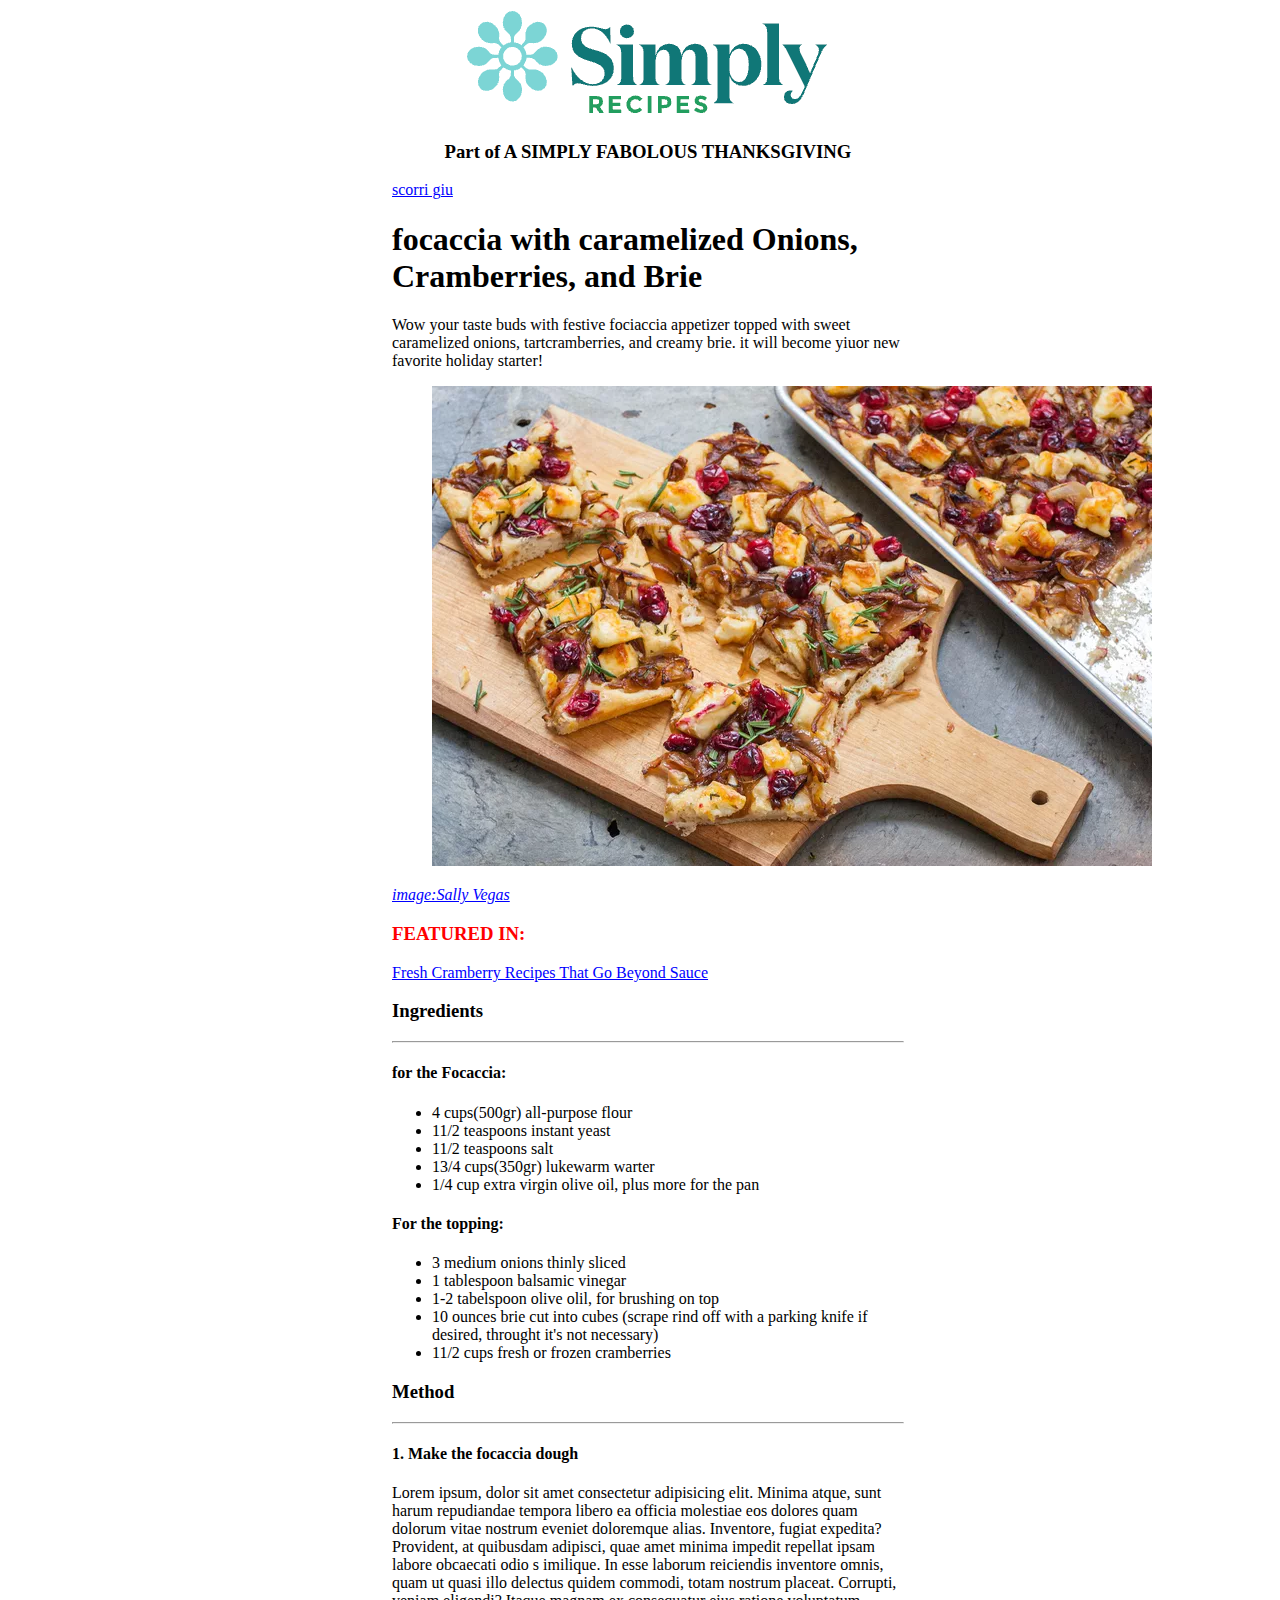
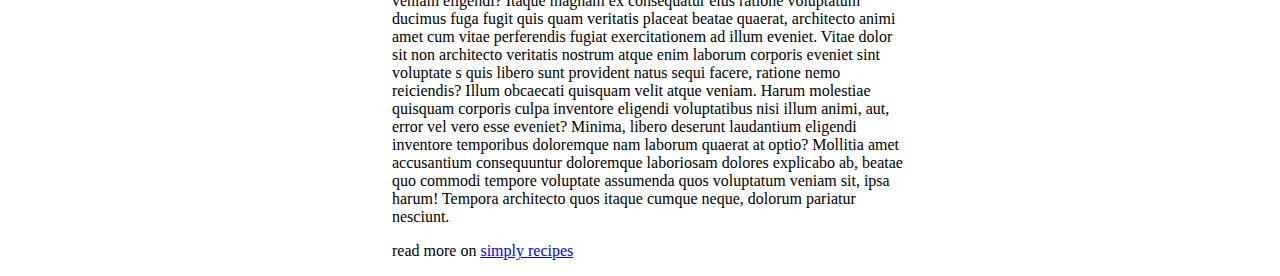
==== m1/s1/g3/index.html @ bf5831b4 "esercizio 3" ====
<!DOCTYPE html>
<html lang="en">
<head>
    <meta charset="UTF-8">
    <meta name="description" content="replica pagina web">
    <meta name="keywords" content="HTML, CSS, JavaScript">
    <meta name="author" content="Hassan Sahraoui">
    <meta name="viewport" content="width=device-width, initial-scale=1.0">
    <title>replica-pagina-web</title>
    <link rel="stylesheet" href="css/style.css">
</head>
<body>

    <header>
        
         <div id="logo">
            <img src="assets/logo.png" alt="logo-pagina">
         </div>
        
        
        <blockquote>
            <p>
             <h3> Part of A SIMPLY FABOLOUS THANKSGIVING</h3>
            </p>
        </blockquote>
    </header>

  
    <div id="main">

        <a href="##footer">scorri giu</a>

        <main>

       
            <h1>focaccia with caramelized Onions, Cramberries, and Brie</h1>
            <p> 
            Wow your taste buds with festive fociaccia appetizer topped with sweet caramelized onions, 
            tartcramberries, and creamy brie. it will become yiuor new favorite holiday starter!    
            </p>
            

            <section>
                <figure>

                    <img src="assets/focaccia.png" alt="">
                </figure>
                <cite><a href="#">image:Sally Vegas</a></cite>


            </section>

            <div class="link">
                <h3>FEATURED IN:</h3>
                <a href="#">Fresh Cramberry Recipes That Go Beyond Sauce</a>
            </div>


            <section class="section2">

                <div class="ingredienti">

                    <h3>Ingredients</h3>
                    
                </div> 

                <hr>
                

                    <h4>for the Focaccia:</h4>

                    <ul>
                        <li>4 cups(500gr) all-purpose flour</li>
                        <li>11/2 teaspoons instant yeast </li>
                        <li>11/2 teaspoons salt </li>
                        <li>13/4 cups(350gr) lukewarm warter</li>
                        <li>1/4 cup extra virgin olive oil, plus more for the pan</li>
                    </ul>


                    
                    <h4>For the topping:</h4>

                    <ul>
                        <li>3 medium onions thinly sliced</li>
                        <li>1 tablespoon balsamic vinegar</li>
                        <li>1-2 tabelspoon olive olil, for brushing on top</li>  
                        <li>10 ounces brie cut into cubes (scrape rind off with a parking knife if desired, throught it's not necessary)</li> 
                        <li>11/2 cups fresh or frozen cramberries</li>
                    </ul>
                            

                 
                

            </section>



        </main>


   

        <aside>

            <div>
                <h3>Method</h3>
            </div>

            <hr>

          
            <h4>1. Make the focaccia dough</h4>

            <p>
               Lorem ipsum, dolor sit amet consectetur adipisicing elit. Minima atque, sunt harum repudiandae 
               tempora libero ea officia molestiae eos dolores quam dolorum vitae nostrum eveniet doloremque alias. Inventore, fugiat expedita?
               Provident, at quibusdam adipisci, quae amet minima impedit repellat ipsam labore obcaecati odio s
               imilique. In esse laborum reiciendis inventore omnis, quam ut quasi illo delectus quidem commodi, 
               totam nostrum placeat.
               Corrupti, veniam eligendi? Itaque magnam ex consequatur eius ratione voluptatum ducimus fuga fugit
                quis quam veritatis placeat beatae quaerat, architecto animi amet cum vitae perferendis fugiat exercitationem ad illum eveniet.
               Vitae dolor sit non architecto veritatis nostrum atque enim laborum corporis eveniet sint voluptate
               s quis libero sunt provident natus sequi facere, ratione nemo reiciendis? Illum obcaecati quisquam velit atque veniam.
               Harum molestiae quisquam corporis culpa inventore eligendi voluptatibus nisi illum animi, aut, error 
               vel vero esse eveniet? Minima, libero deserunt laudantium eligendi inventore temporibus doloremque nam laborum quaerat at optio?
               Mollitia amet accusantium consequuntur doloremque laboriosam dolores explicabo ab, beatae quo commodi
                tempore voluptate assumenda quos voluptatum veniam sit, ipsa harum! Tempora architecto quos itaque cumque neque, dolorum pariatur nesciunt.
            </p>
                
      


        </aside>


        <footer id="#footer">

            <p>read more on <a href="#">simply recipes</a></p>
        </footer>

    </div>
    
</body>
</html>
---- m1/s1/g3/css/style.css ----
header{
    text-align: center;
}

#main{
    margin-left: 30%;
    margin-right: 30%;
    
}

figure{
    text-align: center;
    

}


.link h3{
   
   color: red;
}


a{
    color: blue;
}

body{
    width: 100%;
}
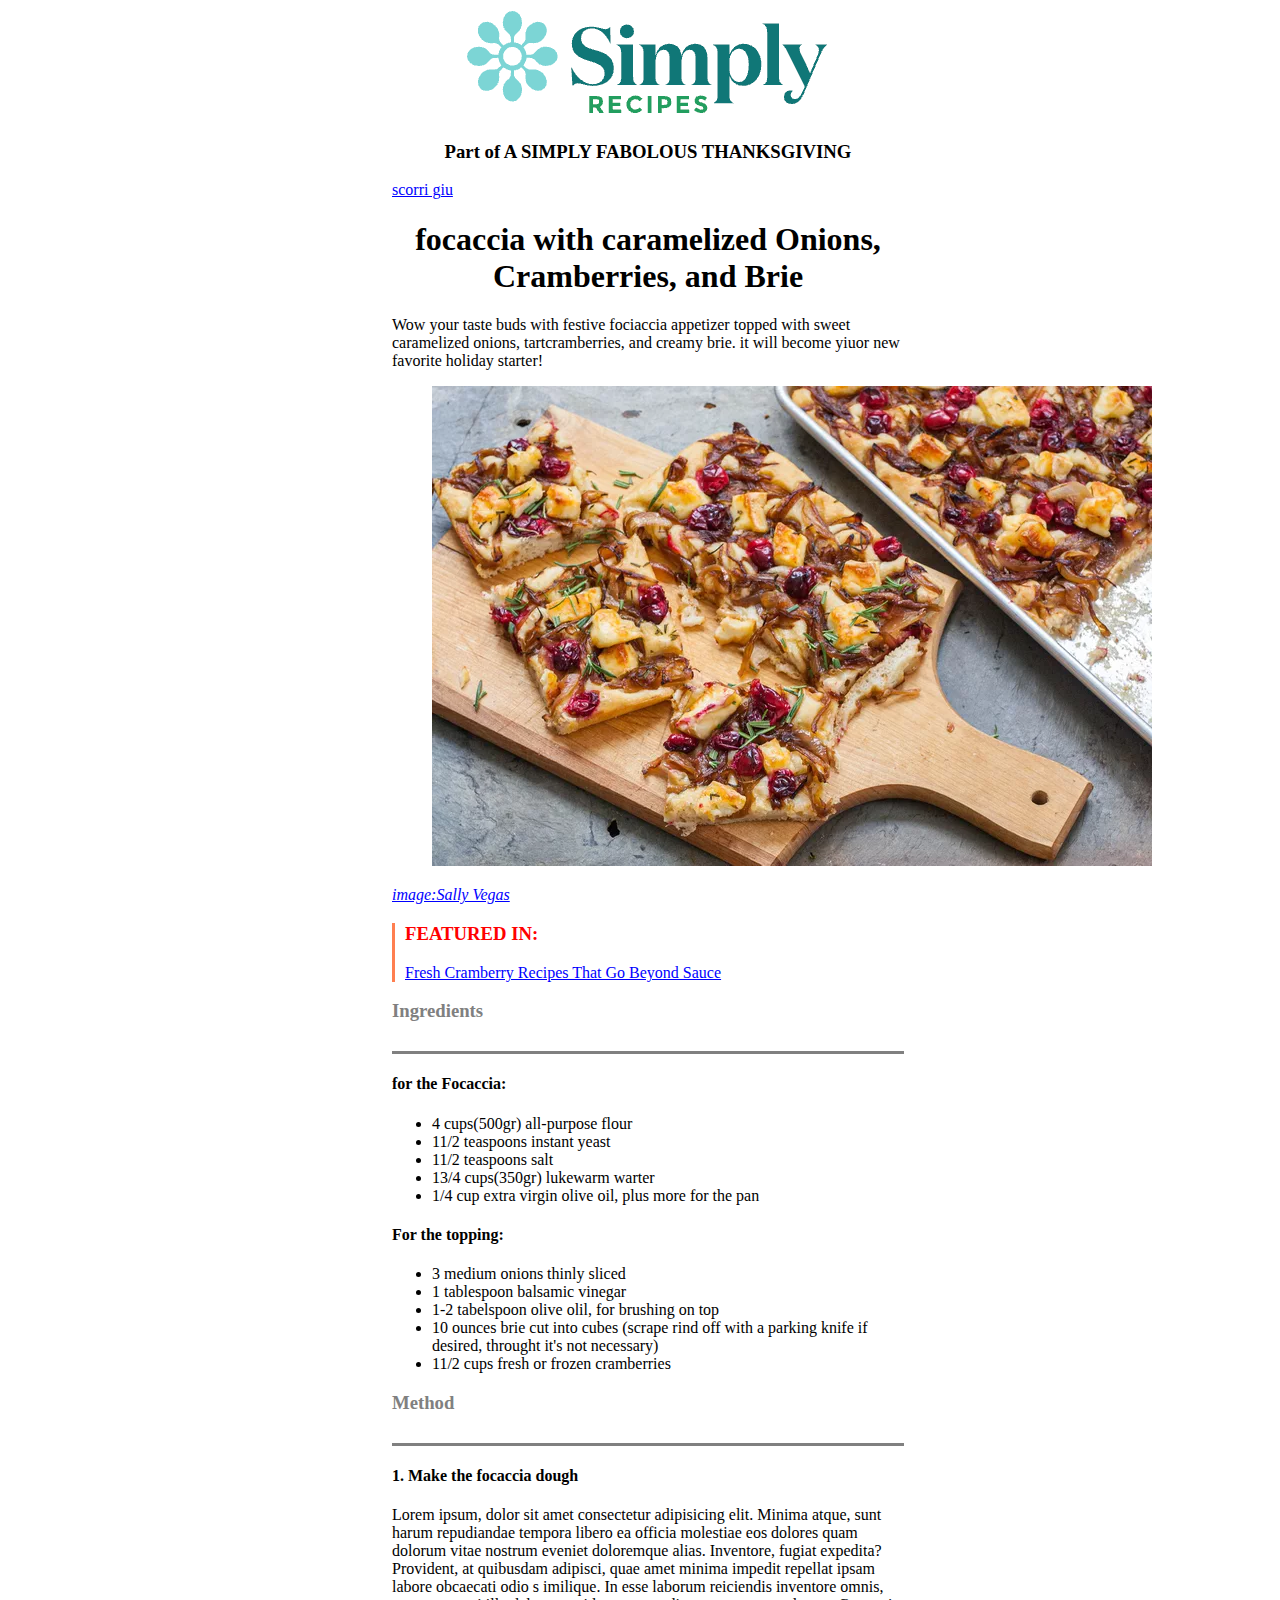
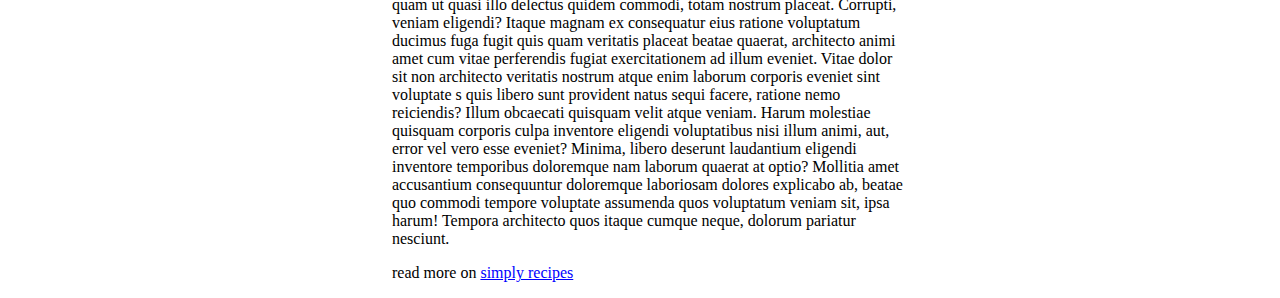
==== commit 1de5a161: "miglioramenti" ====
--- a/m1/s1/g3/index.html
+++ b/m1/s1/g3/index.html
@@ -64,7 +64,7 @@
                     
                 </div> 
 
-                <hr>
+                
                 
 
                     <h4>for the Focaccia:</h4>
@@ -104,11 +104,11 @@
 
         <aside>
 
-            <div>
+            <div class="metodo">
                 <h3>Method</h3>
             </div>
 
-            <hr>
+            
 
           
             <h4>1. Make the focaccia dough</h4>
--- a/m1/s1/g3/css/style.css
+++ b/m1/s1/g3/css/style.css
@@ -1,4 +1,8 @@
 header{
+    text-align: center;
+}
+
+h1{
     text-align: center;
 }
 
@@ -16,8 +20,16 @@
 
 
 .link h3{
+   border-left-width: 5px;
+   color: red;
    
-   color: red;
+}
+
+.link{
+    border-left: solid;
+    color: coral;
+    padding-left: 10px
+    ;
 }
 
 
@@ -25,7 +37,20 @@
     color: blue;
 }
 
+.ingredienti{
+    border-bottom: solid;
+    color: grey;
+    padding-bottom: 10px;
+}
+
 body{
     width: 100%;
 }
 
+.metodo{
+    border-bottom: solid;
+    color: grey;
+    padding-bottom: 10px;
+}
+
+
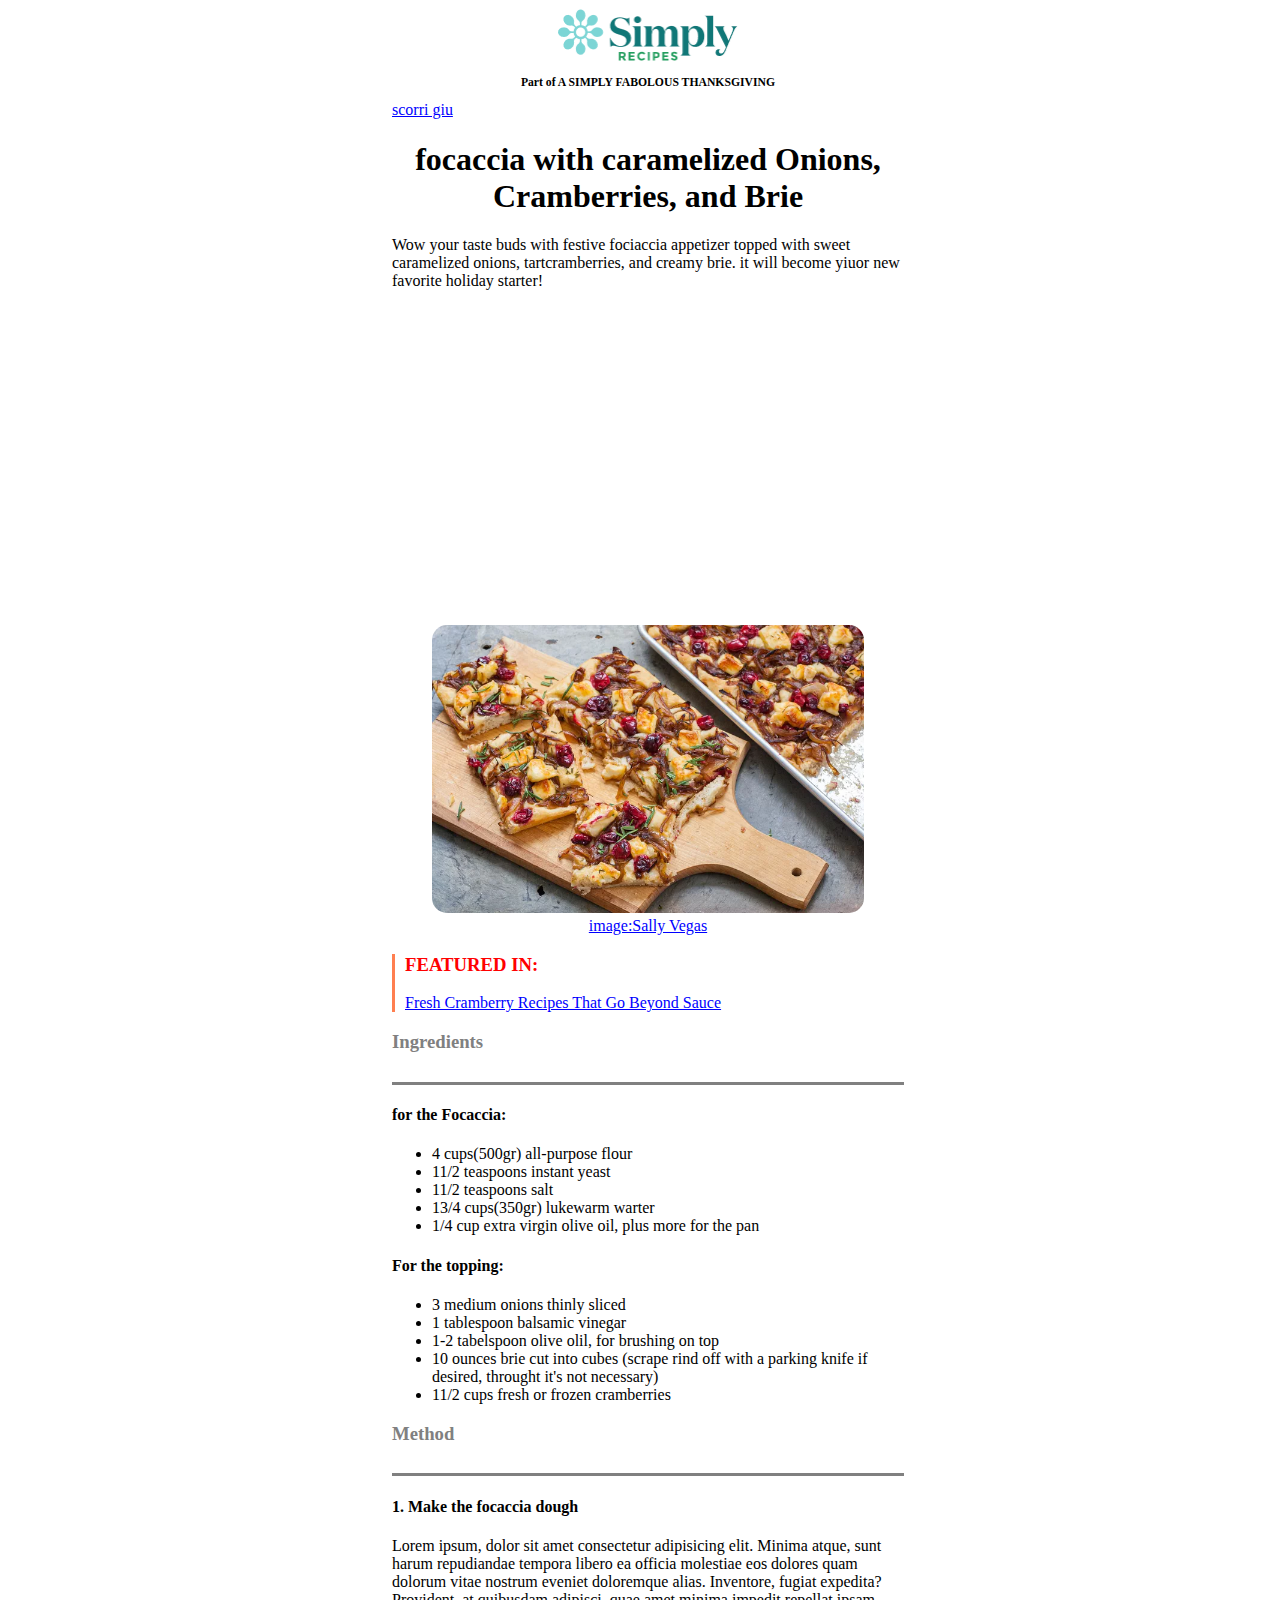
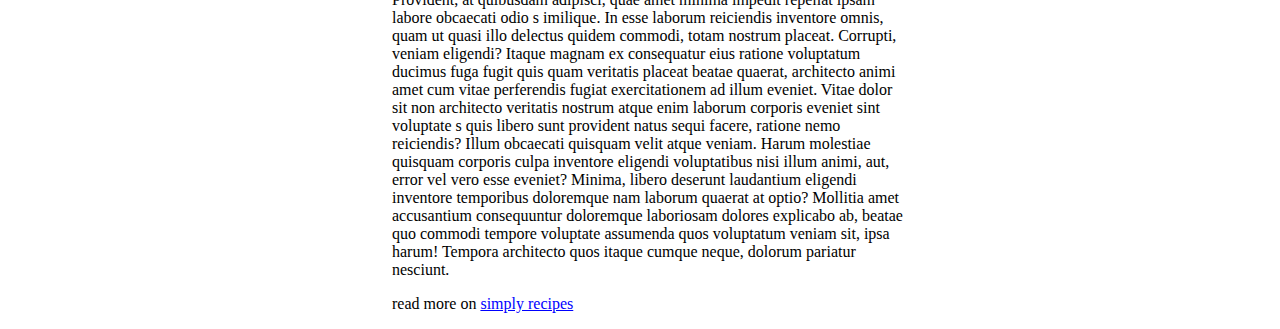
==== commit 21a5cad2: "utime modifiche" ====
--- a/m1/s1/g3/index.html
+++ b/m1/s1/g3/index.html
@@ -42,10 +42,12 @@
 
             <section>
                 <figure>
+                    <iframe width="560" height="315" src="https://www.youtube.com/embed/uh4s4ZX_90I" title="YouTube video player" frameborder="0" allow="accelerometer; autoplay; clipboard-write; encrypted-media; gyroscope; picture-in-picture; web-share" allowfullscreen></iframe>
 
-                    <img src="assets/focaccia.png" alt="">
+                    <img  src="assets/focaccia.png" alt="">
+                    <figcaption><a href="#">image:Sally Vegas</a></figcaption>
                 </figure>
-                <cite><a href="#">image:Sally Vegas</a></cite>
+                
 
 
             </section>
--- a/m1/s1/g3/css/style.css
+++ b/m1/s1/g3/css/style.css
@@ -1,5 +1,6 @@
 header{
     text-align: center;
+    font-size: 10px;
 }
 
 h1{
@@ -15,9 +16,13 @@
 figure{
     text-align: center;
     
-
 }
 
+#logo img{
+    width: 180px;
+}
+
+#logo{}
 
 .link h3{
    border-left-width: 5px;
@@ -30,6 +35,12 @@
     color: coral;
     padding-left: 10px
     ;
+}
+
+figure img{
+    max-width: 100%;
+    border-radius: 15px;
+    
 }
 
 
@@ -54,3 +65,4 @@
 }
 
 
+
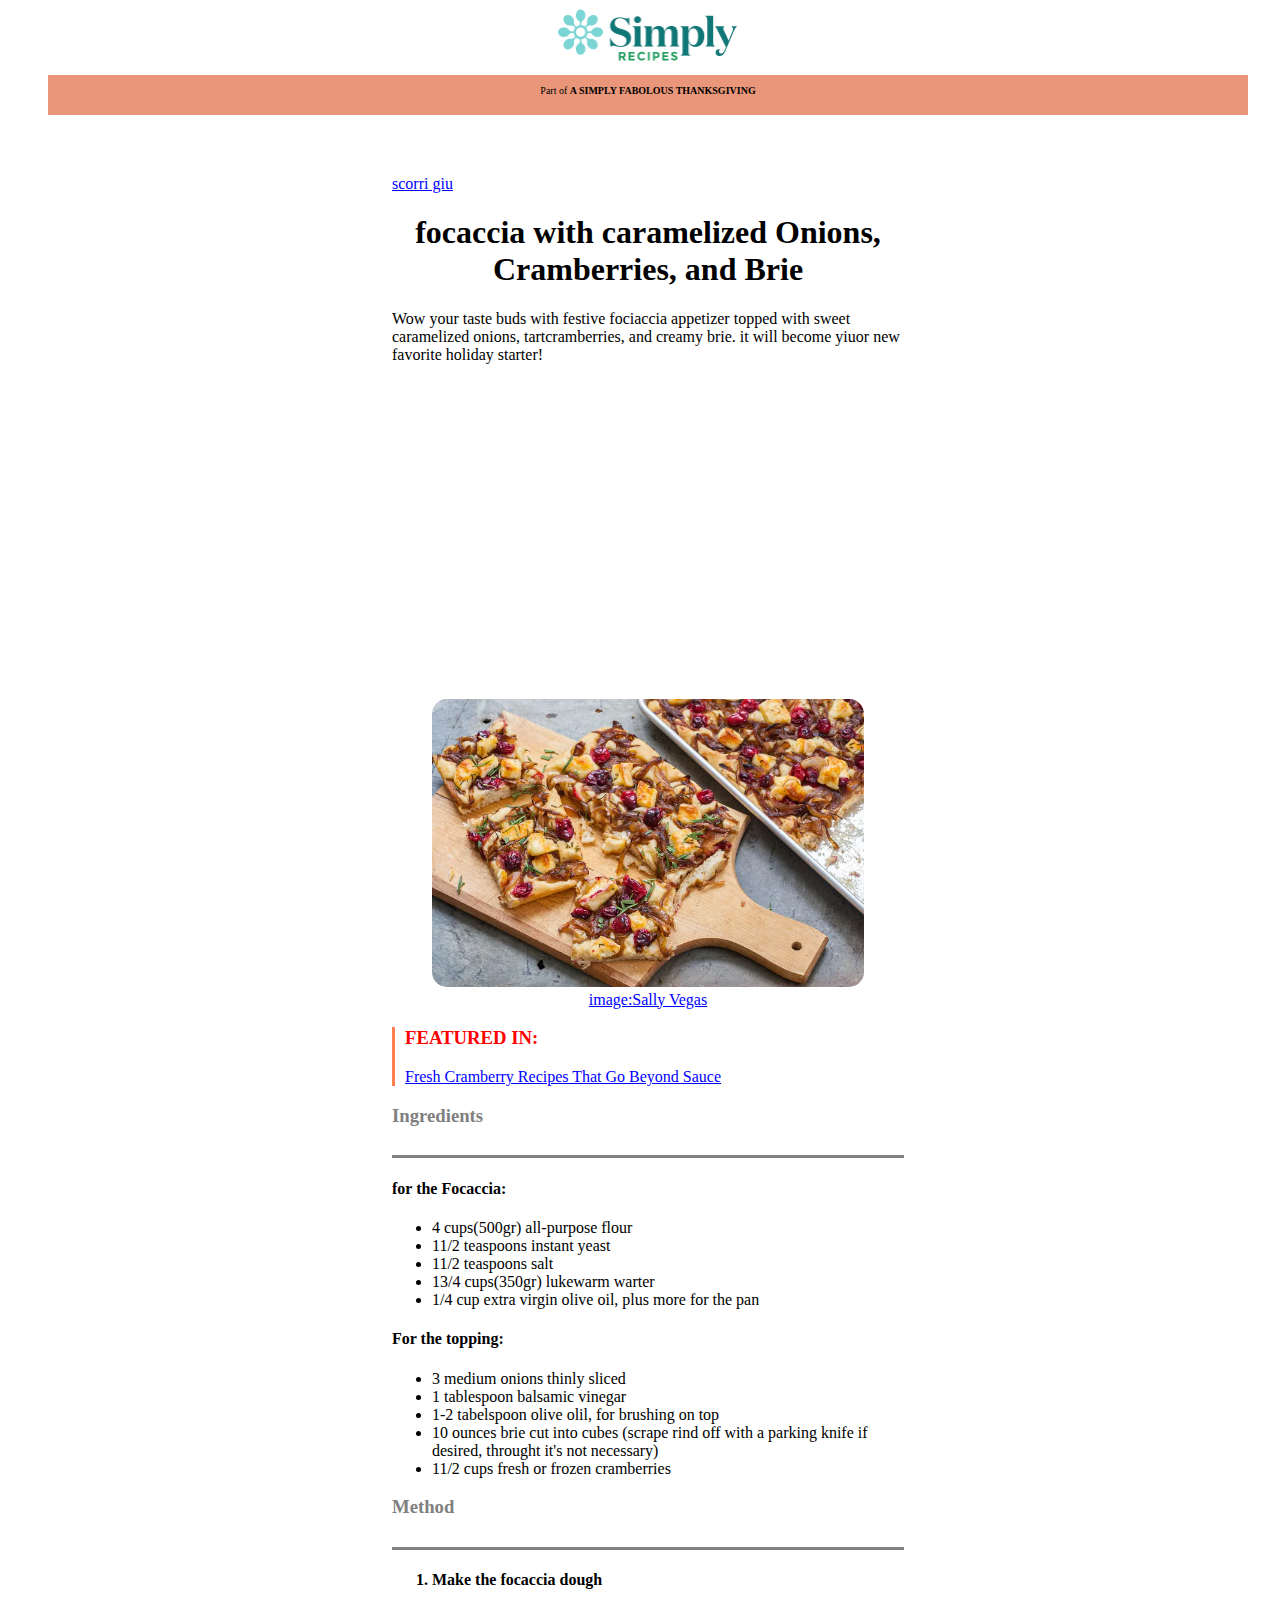
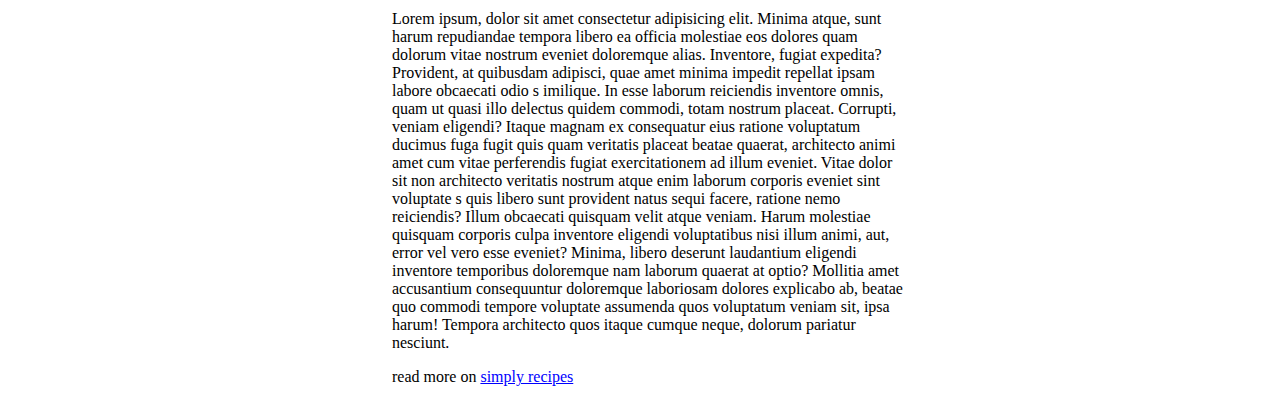
==== commit a0496598: "ulteriori modifiche" ====
--- a/m1/s1/g3/index.html
+++ b/m1/s1/g3/index.html
@@ -11,7 +11,7 @@
 </head>
 <body>
 
-    <header>
+    <header id="header">
         
          <div id="logo">
             <img src="assets/logo.png" alt="logo-pagina">
@@ -20,7 +20,7 @@
         
         <blockquote>
             <p>
-             <h3> Part of A SIMPLY FABOLOUS THANKSGIVING</h3>
+              Part of <b> A SIMPLY FABOLOUS THANKSGIVING</b>
             </p>
         </blockquote>
     </header>
@@ -45,7 +45,11 @@
                     <iframe width="560" height="315" src="https://www.youtube.com/embed/uh4s4ZX_90I" title="YouTube video player" frameborder="0" allow="accelerometer; autoplay; clipboard-write; encrypted-media; gyroscope; picture-in-picture; web-share" allowfullscreen></iframe>
 
                     <img  src="assets/focaccia.png" alt="">
-                    <figcaption><a href="#">image:Sally Vegas</a></figcaption>
+                    <figcaption>
+                        <a href="#">
+                            image:Sally Vegas
+                        </a>
+                    </figcaption>
                 </figure>
                 
 
@@ -113,7 +117,7 @@
             
 
           
-            <h4>1. Make the focaccia dough</h4>
+            <h4><ol><li>  Make the focaccia dough</li></ol></h4>
 
             <p>
                Lorem ipsum, dolor sit amet consectetur adipisicing elit. Minima atque, sunt harum repudiandae 
--- a/m1/s1/g3/css/style.css
+++ b/m1/s1/g3/css/style.css
@@ -1,6 +1,7 @@
-header{
+#header{
     text-align: center;
     font-size: 10px;
+    padding-bottom: 50px;
 }
 
 h1{
@@ -64,5 +65,14 @@
     padding-bottom: 10px;
 }
 
+blockquote{
+    background-color: darksalmon;
+    height: 40px;
+    display: flex;
+    justify-content: center;
+}
 
+iframe{
+    width: 100%;
+}
 
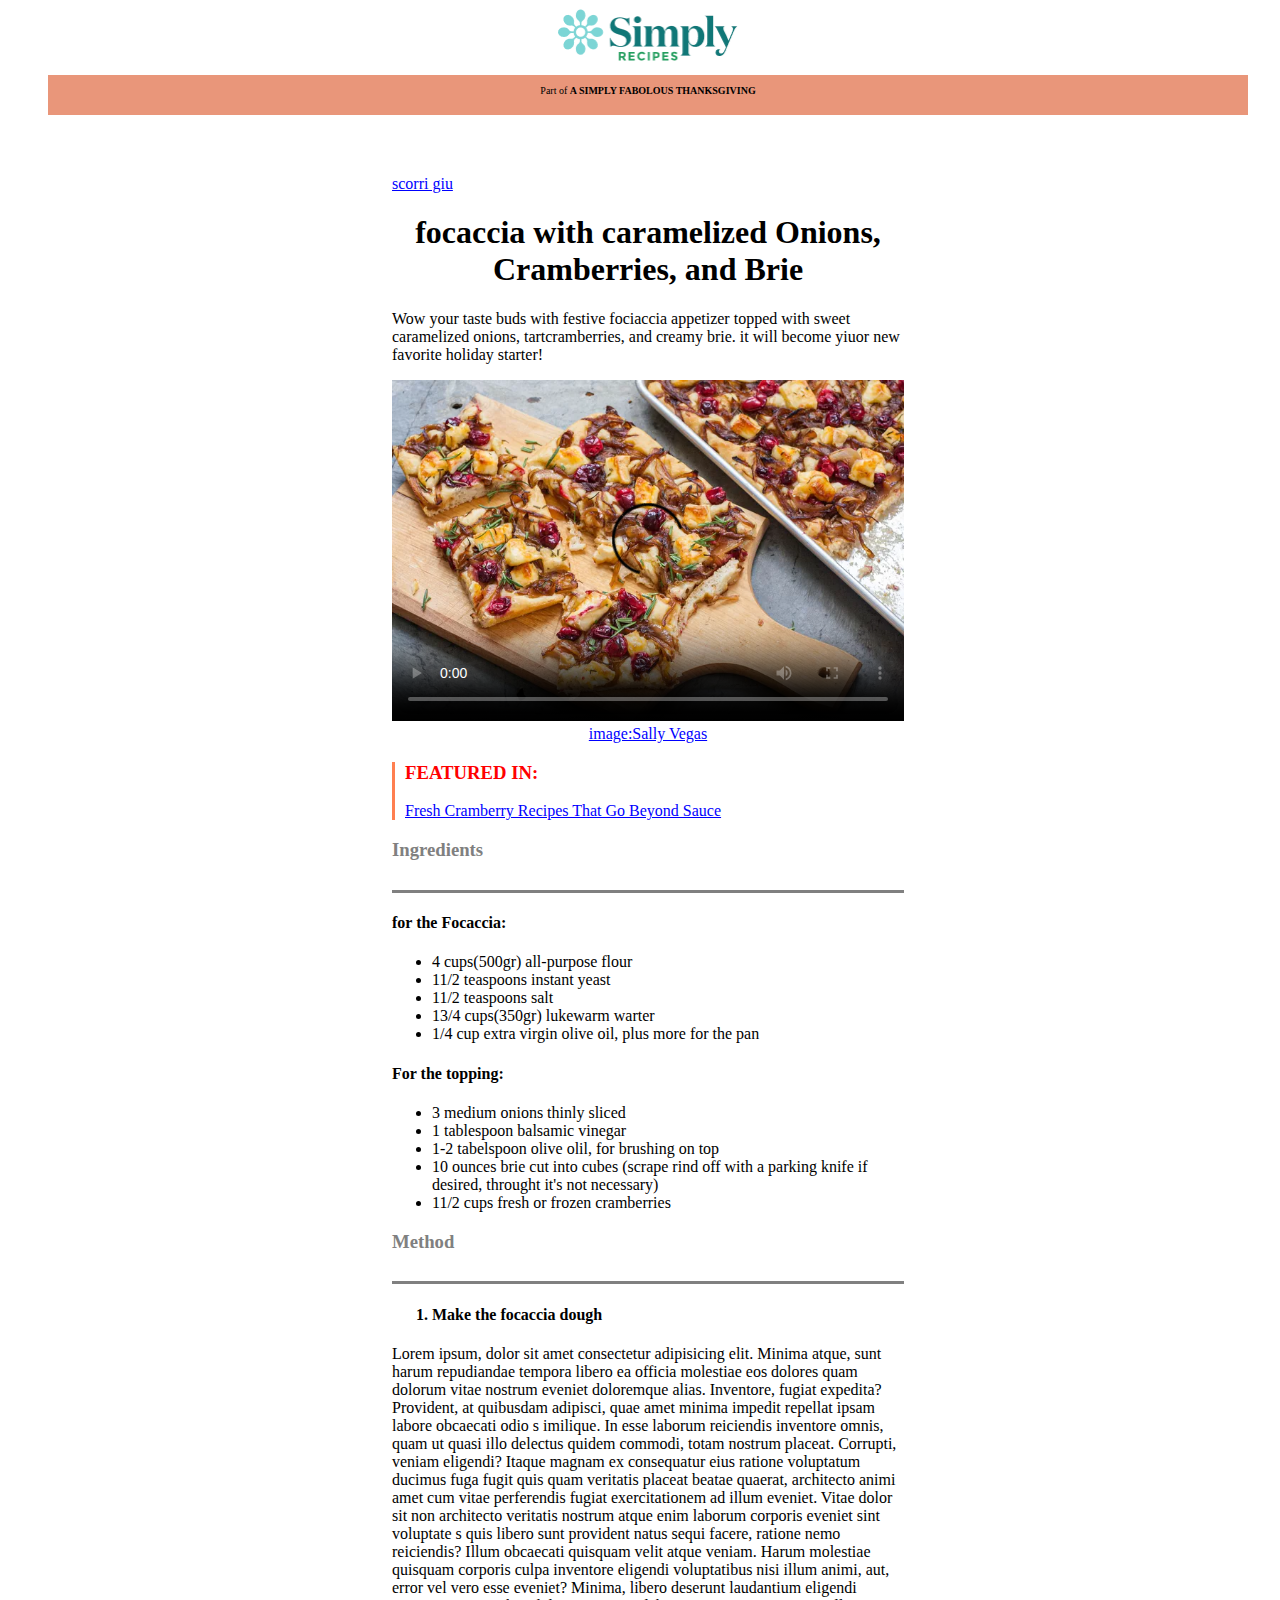
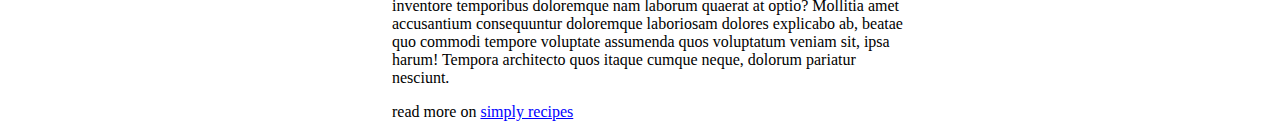
==== commit 17337717: "fine esercizio" ====
--- a/m1/s1/g3/index.html
+++ b/m1/s1/g3/index.html
@@ -41,10 +41,16 @@
             
 
             <section>
-                <figure>
-                    <iframe width="560" height="315" src="https://www.youtube.com/embed/uh4s4ZX_90I" title="YouTube video player" frameborder="0" allow="accelerometer; autoplay; clipboard-write; encrypted-media; gyroscope; picture-in-picture; web-share" allowfullscreen></iframe>
+                <figure >
+                    <video controls poster="assets/focaccia.png" src="video ricette">
+                        <source src="video.mp4" type="video/mp4" >
+                        <source src="video.ogg" type="video/ogg">
 
-                    <img  src="assets/focaccia.png" alt="">
+                        your browser does not support the video tag.
+
+                    </video>
+
+                    
                     <figcaption>
                         <a href="#">
                             image:Sally Vegas
--- a/m1/s1/g3/css/style.css
+++ b/m1/s1/g3/css/style.css
@@ -16,6 +16,7 @@
 
 figure{
     text-align: center;
+    margin: 0 auto;
     
 }
 
@@ -76,3 +77,7 @@
     width: 100%;
 }
 
+video{
+    width: 100%;
+}
+
